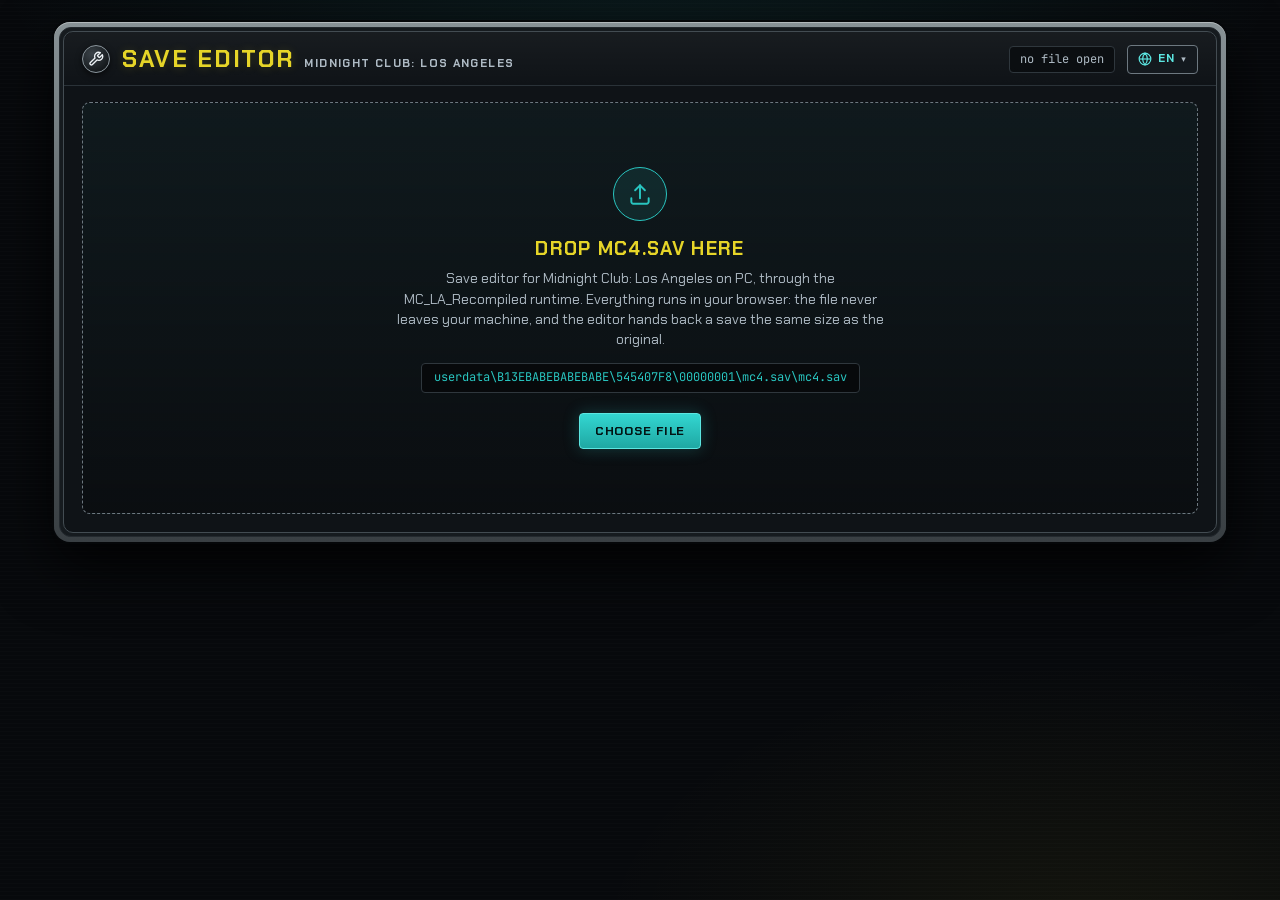
==== index.html @ a41f8d6a "feat: add the wangan favicon" ====
<!doctype html>
<html lang="pt-BR">
<head>
<meta charset="utf-8">
<meta name="viewport" content="width=device-width, initial-scale=1">
<title>MCLA Save Editor - edit mc4.sav from Midnight Club: Los Angeles</title>
<meta name="description" content="Browser-based save editor for Midnight Club: Los Angeles on PC (MC_LA_Recompiled). Edit money, reputation and the garage in mc4.sav. Nothing is uploaded.">
<link rel="canonical" href="https://onlyzennnn.github.io/mcla-save-editor/">
<link rel="icon" href="favicon.svg" type="image/svg+xml">
<link rel="apple-touch-icon" href="favicon.svg">
<meta property="og:type" content="website">
<meta property="og:url" content="https://onlyzennnn.github.io/mcla-save-editor/">
<meta property="og:site_name" content="MCLA Save Editor">
<meta property="og:title" content="MCLA Save Editor - edit mc4.sav from Midnight Club: Los Angeles">
<meta property="og:description" content="Edit money, reputation and the garage in mc4.sav. Runs in your browser, nothing is uploaded. The save format is documented too.">
<meta property="og:image" content="https://onlyzennnn.github.io/mcla-save-editor/og.png">
<meta property="og:image:width" content="1200">
<meta property="og:image:height" content="630">
<meta property="og:image:alt" content="The editor with a save open, showing money, reputation, career progression and the garage slots.">
<meta name="twitter:card" content="summary_large_image">
<link rel="preconnect" href="https://fonts.googleapis.com">
<link rel="preconnect" href="https://fonts.gstatic.com" crossorigin>
<link rel="stylesheet" href="https://fonts.googleapis.com/css2?family=Chakra+Petch:wght@500;600;700&family=JetBrains+Mono:wght@400;600;700&display=swap">
<link rel="stylesheet" href="src/styles.css">
</head>
<body>
<div class="stage">
  <div class="mcla-frame">
    <div class="mcla-groove">
      <div class="mcla-window">

        <div class="masthead">
          <div class="badge-disc" aria-hidden="true">
            <svg width="16" height="16" viewBox="0 0 24 24" fill="none" stroke="currentColor" stroke-width="2" stroke-linecap="round" stroke-linejoin="round">
              <path d="M14.7 6.3a1 1 0 0 0 0 1.4l1.6 1.6a1 1 0 0 0 1.4 0l3.77-3.77a6 6 0 0 1-7.94 7.94l-6.91 6.91a2.12 2.12 0 0 1-3-3l6.91-6.91a6 6 0 0 1 7.94-7.94l-3.76 3.76z"/>
            </svg>
          </div>
          <div class="title-block">
            <h1 data-i18n="app">Editor de Save</h1>
            <span class="game-sub">MIDNIGHT CLUB: LOS ANGELES</span>
          </div>
          <div class="filetag" id="filetag" data-i18n="noFile">nenhum arquivo aberto</div>

          <div class="lang-menu" id="langMenu">
            <button class="btn lang-trigger" id="langBtn" type="button" aria-haspopup="listbox" aria-expanded="false" aria-label="Language">
              <svg width="14" height="14" viewBox="0 0 24 24" fill="none" stroke="currentColor" stroke-width="2" aria-hidden="true"><circle cx="12" cy="12" r="10"/><path d="M2 12h20"/><path d="M12 2a15.3 15.3 0 0 1 4 10 15.3 15.3 0 0 1-4 10 15.3 15.3 0 0 1-4-10 15.3 15.3 0 0 1 4-10z"/></svg>
              <span id="langCode">PT</span>
              <span class="lang-caret" aria-hidden="true">&#9662;</span>
            </button>
            <div class="lang-dropdown" id="langList" role="listbox" hidden>
              <button class="lang-opt" type="button" role="option" data-set-lang="pt">
                <span class="code">PT</span><span>Portugu&ecirc;s</span><span class="check">&lt;</span>
              </button>
              <button class="lang-opt" type="button" role="option" data-set-lang="en">
                <span class="code">EN</span><span>English</span><span class="check">&lt;</span>
              </button>
              <button class="lang-opt" type="button" role="option" data-set-lang="ru">
                <span class="code">RU</span><span>&#1056;&#1091;&#1089;&#1089;&#1082;&#1080;&#1081;</span><span class="check">&lt;</span>
              </button>
            </div>
          </div>
        </div>

        <div class="tabs-wrap" id="tabsWrap" hidden>
          <nav class="nav-tabs" id="navTabs" aria-label="Editor sections">
            <button class="tab-btn active" type="button" data-tab="garage">
              <span class="chev">&gt;</span><span data-i18n="tabGarage">Garagem &amp; Carteira</span>
            </button>
            <button class="tab-btn" type="button" data-tab="career">
              <span class="chev">&gt;</span><span data-i18n="tabCareer">Carreira &amp; Stats</span>
            </button>
            <button class="tab-btn" type="button" data-tab="sections">
              <span class="chev">&gt;</span><span data-i18n="tabSections">Se&ccedil;&otilde;es Hex</span>
            </button>
            <span class="tab-hint" data-i18n="tabKeys">Q / E</span>
          </nav>
          <div class="mcla-track" id="mclaTrack" aria-hidden="true">
            <div class="mcla-thumb" id="sliderThumb"></div>
          </div>
        </div>

        <div class="notice" id="err" hidden></div>
        <div class="notice" id="gap" hidden></div>

        <div class="window-body">
          <section id="empty">
            <div class="dropzone" id="drop">
              <div class="drop-icon" aria-hidden="true">
                <svg width="26" height="26" viewBox="0 0 24 24" fill="none" stroke="currentColor" stroke-width="1.8" stroke-linecap="round" stroke-linejoin="round">
                  <path d="M12 16V4"/><path d="m7.5 8.5 4.5-4.5 4.5 4.5"/><path d="M4 16v3.2A1.8 1.8 0 0 0 5.8 21h12.4a1.8 1.8 0 0 0 1.8-1.8V16"/>
                </svg>
              </div>
              <h2 data-i18n="dropTitle">Arraste o mc4.sav aqui</h2>
              <p data-i18n="dropBody">Editor de save do Midnight Club: Los Angeles no PC, pelo runtime MC_LA_Recompiled. Tudo acontece no seu navegador: o arquivo nao sai da sua maquina, e o editor devolve um save do mesmo tamanho do original.</p>
              <span class="path">userdata\B13EBABEBABEBABE\545407F8\00000001\mc4.sav\mc4.sav</span>
              <div style="margin-top:20px">
                <button class="btn primary" id="pick" type="button" data-i18n="pick">Escolher arquivo</button>
              </div>
              <input type="file" id="file" hidden>
            </div>
          </section>

          <section id="editor" hidden>
            <div class="grid reveal" id="mainGrid">

              <div class="col-stack" id="leftCol">
                <!-- Garage & Wallet left column -->
                <div class="panel" data-group="garage">
                  <header>
                    <svg class="hdr-icon" width="14" height="14" viewBox="0 0 24 24" fill="none" stroke="currentColor" stroke-width="2" aria-hidden="true"><circle cx="12" cy="12" r="9"/><path d="M14.5 9.5a2.5 2.5 0 0 0-5 0c0 2.5 5 2 5 4.5a2.5 2.5 0 0 1-5 0"/><path d="M12 6v12"/></svg>
                    <span data-i18n="wallet">Carteira</span>
                  </header>
                  <div class="body">
                    <div class="field">
                      <div class="field-top">
                        <label for="money" data-i18n="money">Dinheiro</label>
                        <span class="at">Career+0x2D9</span>
                      </div>
                      <input type="text" inputmode="numeric" id="money" class="wallet-in" autocomplete="off">
                      <div class="preset-row">
                        <button class="chip" type="button" data-add-money="100000">+$100K</button>
                        <button class="chip" type="button" data-add-money="1000000">+$1M</button>
                        <button class="chip" type="button" data-set-money="2000000000">MAX ($2B)</button>
                      </div>
                    </div>
                    <div class="field">
                      <div class="field-top">
                        <label for="rep" data-i18n="rep">Reputacao</label>
                        <span class="at">Career+0x2E1</span>
                      </div>
                      <input type="text" inputmode="numeric" id="rep" class="wallet-in" autocomplete="off">
                      <div class="rank-bar" id="repBar" aria-hidden="true"></div>
                      <div class="preset-row">
                        <button class="chip" type="button" data-add-rep="5000">+5K REP</button>
                        <button class="chip" type="button" data-add-rep="25000">+25K REP</button>
                        <button class="chip" type="button" data-set-rep="100000">100K</button>
                      </div>
                    </div>
                  </div>
                </div>

                <!-- Career & Stats left column -->
                <div class="panel" data-group="career">
                  <header>
                    <svg class="hdr-icon" width="14" height="14" viewBox="0 0 24 24" fill="none" stroke="currentColor" stroke-width="2" aria-hidden="true"><path d="M4 15s1-1 4-1 5 2 8 2 4-1 4-1V3s-1 1-4 1-5-2-8-2-4 1-4 1z"/><line x1="4" y1="22" x2="4" y2="15"/></svg>
                    <span data-i18n="progression">Progressao</span>
                    <span class="count" id="progCount"></span>
                  </header>
                  <div class="body">
                    <div class="prog" id="prog"></div>
                    <div class="bulk">
                      <button class="btn" id="progAll" type="button" data-i18n="markAll">Marcar todas</button>
                      <button class="btn" id="progNone" type="button" data-i18n="clearAll">Limpar todas</button>
                    </div>
                  </div>
                </div>

                <div class="panel" data-group="career">
                  <header>
                    <svg class="hdr-icon" width="14" height="14" viewBox="0 0 24 24" fill="none" stroke="currentColor" stroke-width="2" aria-hidden="true"><circle cx="12" cy="13" r="8"/><path d="M12 9v4l2 2"/><path d="M5 3 2 6"/><path d="m22 6-3-3"/></svg>
                    <span data-i18n="timeTrial">Time Trial</span>
                  </header>
                  <div class="body">
                    <div class="field">
                      <div class="field-top">
                        <label for="ttEvent" data-i18n="ttEvent">Evento</label>
                      </div>
                      <select id="ttEvent"></select>
                    </div>
                    <div class="field">
                      <div class="field-top">
                        <label for="ttTarget" data-i18n="ttTarget">Tempo alvo</label>
                        <span class="at" id="ttAt">Career+0x727D</span>
                      </div>
                      <input type="text" inputmode="decimal" id="ttTarget" placeholder="02:08.54">
                    </div>
                  </div>
                </div>

                <!-- Hex Sections panel -->
                <div class="panel" data-group="sections">
                  <header>
                    <svg class="hdr-icon" width="14" height="14" viewBox="0 0 24 24" fill="none" stroke="currentColor" stroke-width="2" aria-hidden="true"><rect x="3" y="3" width="18" height="18" rx="2"/><path d="M3 9h18"/><path d="M9 21V9"/></svg>
                    <span data-i18n="sections">Secoes</span>
                    <span class="count" id="secCount"></span>
                  </header>
                  <div class="body sections-body">
                    <table class="sections">
                      <thead>
                        <tr>
                          <th data-i18n="thName">Nome</th>
                          <th data-i18n="thStart">Inicio</th>
                          <th>Bytes</th>
                        </tr>
                      </thead>
                      <tbody id="secBody"></tbody>
                    </table>

                    <div class="coverage" id="coverage">
                      <div class="cov-top">
                        <span class="cov-pct" id="covPct">0%</span>
                        <span class="cov-label" data-i18n="covTitle">cobertura do save</span>
                      </div>
                      <div class="cov-bar" aria-hidden="true">
                        <div class="cov-pot" id="covPot"></div>
                        <div class="cov-fill" id="covFill"></div>
                      </div>
                      <div class="cov-legend">
                        <span class="cov-key"><i class="cov-dot cov-dot-act"></i><span data-i18n="covAct">procurado</span></span>
                        <span class="cov-key"><i class="cov-dot cov-dot-pot"></i><span data-i18n="covPot">potencial</span></span>
                      </div>
                      <div class="cov-rows">
                        <div class="cov-row"><span data-i18n="covKnown">campos conhecidos</span><b id="covKnown">0 B</b></div>
                        <div class="cov-row"><span data-i18n="covContainer">estrutura (cabecalho + secoes)</span><b id="covContainer">0 B</b></div>
                        <div class="cov-row"><span data-i18n="covUnknown">desconhecido</span><b id="covUnknown">0 B</b></div>
                        <div class="cov-row"><span data-i18n="covFields">offsets documentados</span><b id="covFields">0</b></div>
                        <div class="cov-row cov-sub"><span data-i18n="covSlots">slots de carro</span><b id="covSlots">0</b></div>
                        <div class="cov-row cov-sub"><span data-i18n="covStats">tabela de estatisticas</span><b id="covStats">0 B</b></div>
                        <div class="cov-row cov-sub"><span data-i18n="covProg">blocos de progressao</span><b id="covProg">0</b></div>
                        <div class="cov-row cov-sub"><span data-i18n="covUnnamed">linhas sem nome</span><b id="covUnnamed">0</b></div>
                      </div>
                      <p class="cov-note" data-i18n="covNote">Contado byte a byte: cada offset da lista vale o seu tamanho.</p>
                    </div>
                  </div>
                </div>
              </div>

              <div class="col-stack" id="rightCol">
                <!-- Garage & Wallet right column -->
                <div class="panel" data-group="garage">
                  <header>
                    <svg class="hdr-icon" width="14" height="14" viewBox="0 0 24 24" fill="none" stroke="currentColor" stroke-width="2" aria-hidden="true"><path d="M19 17h2c.6 0 1-.4 1-1v-3c0-.9-.7-1.7-1.5-1.9C18.7 10.6 16 10 16 10s-1.3-1.4-2.2-2.3c-.5-.4-1.1-.7-1.8-.7H5c-.6 0-1.1.4-1.4.9l-1.4 2.9A3.7 3.7 0 0 0 2 12v4c0 .6.4 1 1 1h2"/><circle cx="7" cy="17" r="2"/><path d="M9 17h6"/><circle cx="17" cy="17" r="2"/></svg>
                    <span data-i18n="garage">Garagem</span>
                    <span class="count" id="garCount" style="margin-left:4px"></span>
                    <div class="garage-tools">
                      <div class="filter-pills" role="group" aria-label="Filter garage slots">
                        <button class="pill-btn active" type="button" data-gar-filter="all" data-i18n="filterAll">Todos</button>
                        <button class="pill-btn" type="button" data-gar-filter="filled" data-i18n="filterOwned">Ocupados</button>
                      </div>
                      <button class="btn mini" id="maxAll" type="button" data-i18n="maxAll">Tunar todos</button>
                    </div>
                  </header>
                  <div class="slots" id="slots"></div>
                </div>

                <!-- Career & Stats right column: Statistics then Career below it -->
                <div class="panel" data-group="career">
                  <header>
                    <svg class="hdr-icon" width="14" height="14" viewBox="0 0 24 24" fill="none" stroke="currentColor" stroke-width="2" aria-hidden="true"><path d="M3 3v18h18"/><path d="m19 9-5 5-4-4-3 3"/></svg>
                    <span data-i18n="stGame">Estatisticas do jogo</span>
                    <span class="count" id="statCount"></span>
                  </header>
                  <div class="body">
                    <input class="filter" type="text" id="statFilter" data-i18n-ph="statFilter" placeholder="filtrar por codigo, ex: gWIN">
                    <div class="statlist" id="stats"></div>
                  </div>
                </div>

                <div class="panel" data-group="career">
                  <header>
                    <svg class="hdr-icon" width="14" height="14" viewBox="0 0 24 24" fill="none" stroke="currentColor" stroke-width="2" aria-hidden="true"><path d="M5 17h14"/><path d="M6 17V9l2-4h8l2 4v8"/><circle cx="8" cy="17" r="1.5"/><circle cx="16" cy="17" r="1.5"/></svg>
                    <span data-i18n="stVehicle">Estatisticas dos carros</span>
                    <span class="count" id="vehCount"></span>
                  </header>
                  <div class="body">
                    <input class="filter" type="text" id="vehFilter" data-i18n-ph="vehFilter" placeholder="filtrar por carro">
                    <div class="statlist" id="vehstats"></div>
                  </div>
                </div>

                <div class="panel" data-group="career">
                  <header>
                    <svg class="hdr-icon" width="14" height="14" viewBox="0 0 24 24" fill="none" stroke="currentColor" stroke-width="2" aria-hidden="true"><path d="M4 20V10"/><path d="M10 20V4"/><path d="M16 20v-7"/><path d="M22 20H2"/></svg>
                    <span data-i18n="stRace">Estatisticas das corridas</span>
                    <span class="count" id="raceCount"></span>
                  </header>
                  <div class="body">
                    <input class="filter" type="text" id="raceFilter" data-i18n-ph="raceFilter" placeholder="filtrar por corrida">
                    <div class="statlist" id="racestats"></div>
                  </div>
                </div>

                <div class="panel" data-group="career">
                  <header>
                    <svg class="hdr-icon" width="14" height="14" viewBox="0 0 24 24" fill="none" stroke="currentColor" stroke-width="2" aria-hidden="true"><path d="M12 2 15 9l7 1-5 5 1 7-6-3-6 3 1-7-5-5 7-1z"/></svg>
                    <span data-i18n="stCollect">Colecionaveis</span>
                    <span class="count" id="colCount"></span>
                  </header>
                  <div class="body">
                    <div class="statlist" id="collect"></div>
                    <div class="bulk">
                      <button class="btn" id="colAll" type="button" data-i18n="markAll">Marcar todas</button>
                      <button class="btn" id="colNone" type="button" data-i18n="clearAll">Limpar todas</button>
                    </div>
                  </div>
                </div>



                <div class="panel" data-group="career">
                  <header>
                    <svg class="hdr-icon" width="14" height="14" viewBox="0 0 24 24" fill="none" stroke="currentColor" stroke-width="2" aria-hidden="true"><path d="M6 9H4.5a2.5 2.5 0 0 1 0-5H6"/><path d="M18 9h1.5a2.5 2.5 0 0 0 0-5H18"/><path d="M4 22h16"/><path d="M10 14.66V17c0 .55-.47.98-.97 1.21C7.85 18.75 7 20.24 7 22"/><path d="M14 14.66V17c0 .55-.47.98-.97 1.21C16.15 18.75 17 20.24 17 22"/><path d="M18 2H6v7a6 6 0 0 0 12 0V2Z"/></svg>
                    <span data-i18n="career">Career</span>
                    <span class="count" id="careerCount"></span>
                  </header>
                  <div class="body">
                    <input class="filter" type="text" id="careerFilter" data-i18n-ph="careerFilter" placeholder="filtrar registros de carreira">
                    <div class="statlist" id="career"></div>
                  </div>
                </div>
              </div>

            </div>
          </section>
        </div>

        <footer class="actionbar" id="actionbar" hidden>
          <div class="readout">
            <span class="cyan-val"><span data-i18n="roCars">CARROS</span><b id="roCars">0</b></span>
            <span><span data-i18n="roMoney">DINHEIRO</span><b id="roMoney">$0</b></span>
            <span class="cyan-val"><span data-i18n="roRep">REP</span><b id="roRep">0</b></span>
          </div>
          <span class="status" id="status"></span>
          <div class="bar-actions">
            <button class="btn" id="reopen" type="button" data-i18n="openOther">Outro arquivo</button>
            <button class="btn primary" id="save" type="button" data-i18n="download">Baixar mc4.sav</button>
          </div>
        </footer>

      </div>
    </div>
  </div>
</div>

<!-- Performance Shop Modal -->
<div class="shop-backdrop" id="shopModal" hidden role="dialog" aria-modal="true" aria-labelledby="shopTitle">
  <div class="shop-dialog" id="shopDialog" tabindex="-1">
    <div class="mcla-frame">
      <div class="mcla-groove">
        <div class="mcla-window">
          <div class="masthead">
            <div class="badge-disc" aria-hidden="true">
              <svg width="16" height="16" viewBox="0 0 24 24" fill="none" stroke="currentColor" stroke-width="2" stroke-linecap="round" stroke-linejoin="round">
                <path d="M14.7 6.3a1 1 0 0 0 0 1.4l1.6 1.6a1 1 0 0 0 1.4 0l3.77-3.77a6 6 0 0 1-7.94 7.94l-6.91 6.91a2.12 2.12 0 0 1-3-3l6.91-6.91a6 6 0 0 1 7.94-7.94l-3.76 3.76z"/>
              </svg>
            </div>
            <div class="title-block">
              <h1 id="shopTitle">PERFORMANCE SHOP</h1>
              <span class="game-sub" id="shopVehicleSub">VEHICLE</span>
            </div>
            <div class="shop-header-meta">
              <span class="shop-pill" id="shopSlotBadge">SLOT 00</span>
              <span class="shop-pill" id="shopTypeBadge">CAR</span>
              <span class="shop-pill cyan" id="shopPctBadge">0%</span>
            </div>
          </div>

          <div class="shop-body">
            <!-- Left Telemetry Column -->
            <div class="shop-telemetry">
              <div class="class-strip" id="shopClassStrip">
                <div class="class-item" data-cls="0">
                  <span class="class-label">D-CLASS</span>
                  <span class="class-bar"></span>
                </div>
                <div class="class-item" data-cls="1">
                  <span class="class-label">C-CLASS</span>
                  <span class="class-bar"></span>
                </div>
                <div class="class-item" data-cls="2">
                  <span class="class-label">B-CLASS</span>
                  <span class="class-bar"></span>
                </div>
                <div class="class-item" data-cls="3">
                  <span class="class-label">A-CLASS</span>
                  <span class="class-bar"></span>
                </div>
              </div>

              <div class="xray-box">
                <div id="shopSchematic" style="width:100%;height:100%;display:grid;place-items:center;"></div>
              </div>

              <div class="dyno-box">
                <div class="dyno-legend">
                  <span><i class="dyno-swatch" style="background:#ff5454"></i>TORQUE</span>
                  <span><i class="dyno-swatch" style="background:#38bdf8"></i>HORSEPOWER</span>
                </div>
                <svg class="dyno-svg" id="shopDynoSvg" viewBox="0 0 260 70" preserveAspectRatio="none" aria-hidden="true">
                  <g stroke="rgba(255,255,255,0.07)" stroke-width="1">
                    <line x1="0" y1="17.5" x2="260" y2="17.5"/>
                    <line x1="0" y1="35" x2="260" y2="35"/>
                    <line x1="0" y1="52.5" x2="260" y2="52.5"/>
                    <line x1="52" y1="0" x2="52" y2="70"/>
                    <line x1="104" y1="0" x2="104" y2="70"/>
                    <line x1="156" y1="0" x2="156" y2="70"/>
                    <line x1="208" y1="0" x2="208" y2="70"/>
                  </g>
                  <path id="dynoTorquePath" fill="none" stroke="#ff5454" stroke-width="2" stroke-linecap="round"/>
                  <path id="dynoHpPath" fill="none" stroke="#38bdf8" stroke-width="2" stroke-linecap="round"/>
                </svg>
              </div>

              <div class="perf-bars">
                <div class="perf-stat">
                  <div class="perf-stat-head">
                    <span>ACCELERATION</span>
                  </div>
                  <div class="perf-meter">
                    <div class="perf-max" id="statAccelMax" style="width:68%"></div>
                    <div class="perf-tuned" id="statAccelTuned" style="width:32%"></div>
                    <div class="perf-stock" id="statAccelStock" style="width:32%"></div>
                  </div>
                </div>
                <div class="perf-stat">
                  <div class="perf-stat-head">
                    <span>SPEED</span>
                  </div>
                  <div class="perf-meter">
                    <div class="perf-max" id="statSpeedMax" style="width:74%"></div>
                    <div class="perf-tuned" id="statSpeedTuned" style="width:36%"></div>
                    <div class="perf-stock" id="statSpeedStock" style="width:36%"></div>
                  </div>
                </div>
                <div class="perf-stat">
                  <div class="perf-stat-head">
                    <span>HANDLING</span>
                  </div>
                  <div class="perf-meter">
                    <div class="perf-max" id="statHandMax" style="width:64%"></div>
                    <div class="perf-tuned" id="statHandTuned" style="width:30%"></div>
                    <div class="perf-stock" id="statHandStock" style="width:30%"></div>
                  </div>
                </div>
              </div>
            </div>

            <!-- Right Upgrade Categories Column -->
            <div class="shop-upgrades">
              <div class="shop-list" id="shopList" role="listbox" aria-label="Performance categories"></div>
              <div class="shop-summary">
                <div class="shop-total-row">
                  <div class="shop-total-val">
                    <span data-i18n="shopTuneTotal">TUNE</span>:<b id="shopSummaryPct">0%</b>
                  </div>
                  <div class="shop-quick-btns">
                    <button class="btn mini" id="shopStockBtn" type="button" data-i18n="shopStockAll">Stock all</button>
                    <button class="btn mini" id="shopAutoBtn" type="button" data-i18n="shopAutoUpgrade">Auto upgrade</button>
                  </div>
                </div>
                <div class="shop-legend">
                  <span class="legend-item"><span class="legend-box owned"></span><span data-i18n="shopLegOwned">Upgraded</span></span>
                  <span class="legend-item">
                    <span class="legend-box installed">
                      <svg width="9" height="9" viewBox="0 0 12 12" fill="none" stroke="#031515" stroke-width="2.4"><path d="M2 2l8 8M10 2L2 10"/></svg>
                    </span>
                    <span data-i18n="shopLegInstalled">Installed</span>
                  </span>
                  <span class="legend-item"><span class="legend-box"></span><span data-i18n="shopLegAvail">Available</span></span>
                </div>
              </div>
            </div>
          </div>

          <div class="shop-footer">
            <div class="shop-keyhints">
              <span><kbd class="keycap">&uarr;&darr;</kbd><span data-i18n="shopHintCat">Category</span></span>
              <span><kbd class="keycap">&larr;&rarr;</kbd><span data-i18n="shopHintLvl">Level</span></span>
              <span><kbd class="keycap">ESC</kbd><span data-i18n="shopCancel">Cancel</span></span>
              <span><kbd class="keycap">ENTER</kbd><span data-i18n="shopAccept">Accept</span></span>
            </div>
            <div class="bar-actions">
              <button class="btn" id="shopCancelBtn" type="button" data-i18n="shopCancel">Cancel</button>
              <button class="btn primary" id="shopAcceptBtn" type="button" data-i18n="shopAccept">Accept</button>
            </div>
          </div>
        </div>
      </div>
    </div>
  </div>
</div>

  <script src="src/preface.js"></script>
  <script src="src/i18n.js"></script>
  <script src="src/data.js"></script>
  <script src="src/core.js"></script>
  <script src="src/garage.js"></script>
  <script src="src/ui.js"></script>
  <script src="src/load.js"></script>
  <script src="src/render.js"></script>
  <script src="src/shop.js"></script>
  <script src="src/xray.js"></script>
  <script src="src/perf.js"></script>
  <script src="src/shopui.js"></script>
  <script src="src/state.js"></script>
  <script src="src/progression.js"></script>
  <script src="src/stats.js"></script>
  <script src="src/career.js"></script>
  <script src="src/actions.js"></script>
  <script src="src/nav.js"></script>
</body>
</html>
---- src/styles.css ----
/* Midnight Club: Los Angeles HUD aesthetic
   - Beveled metallic outer window frame with recessed inner groove
   - Translucent dark slate interior with subtle horizontal row rules
   - Yellow (#e6d528) headers, prices and wallet readouts
   - Cyan (#29c5c0) active row gradients, left triangle cursors and progress bars */
:root {
  --void:          #07090c;
  --bezel-hi:      #889296;
  --bezel-mid:     #5d6569;
  --bezel-lo:      #393f43;
  --groove:        #161b1f;
  --window-bg:     rgba(15, 19, 23, 0.96);
  --panel:         rgba(20, 25, 30, 0.90);
  --panel-deep:    rgba(10, 13, 16, 0.94);
  --row-line:      rgba(255, 255, 255, 0.065);
  --edge:          #2f373d;
  --edge-bright:   #6d7880;
  --ink:           #edf2f6;
  --ink-dim:       #aebac4;
  --ink-faint:     #7d8b96;
  --cyan:          #29c5c0;
  --cyan-bright:   #5ce6e1;
  --cyan-deep:     #0d3b3a;
  --sea-green:     #1e7874;
  --yellow:        #e6d528;
  --alert:         #ff5c54;
  --ok:            #57d972;

  --display: "Chakra Petch", "Segoe UI Semibold", system-ui, sans-serif;
  --data: "JetBrains Mono", ui-monospace, "Cascadia Mono", Consolas, monospace;

  --out: cubic-bezier(0.22, 1, 0.36, 1);
  color-scheme: dark;
}

* { box-sizing: border-box; }
[hidden] { display: none !important; }

html, body { min-height: 100%; }

body {
  margin: 0;
  background:
    radial-gradient(1100px 640px at 50% -10%, rgba(41, 197, 192, 0.10) 0%, transparent 60%),
    radial-gradient(900px 520px at 85% 105%, rgba(230, 213, 40, 0.06) 0%, transparent 55%),
    repeating-linear-gradient(
      0deg,
      rgba(255, 255, 255, 0.012) 0px,
      rgba(255, 255, 255, 0.012) 1px,
      transparent 1px,
      transparent 4px
    ),
    var(--void);
  color: var(--ink);
  font-family: var(--display);
  font-size: 15px;
  line-height: 1.45;
  -webkit-font-smoothing: antialiased;
}

::selection { background: var(--cyan); color: #041212; }
::-webkit-scrollbar { width: 9px; height: 9px; }
::-webkit-scrollbar-track { background: #0a0d10; }
::-webkit-scrollbar-thumb { background: #343d44; border: 2px solid #0a0d10; border-radius: 99px; }
::-webkit-scrollbar-thumb:hover { background: var(--cyan); }
* { scrollbar-color: #343d44 #0a0d10; scrollbar-width: thin; }

:focus-visible {
  outline: 2px solid var(--cyan);
  outline-offset: 2px;
}

input, select, button { font: inherit; color: inherit; }
input { caret-color: var(--cyan); }

/* ---------- Centered MCLA HUD Window ---------- */

.stage {
  max-width: 1200px;
  margin: 0 auto;
  padding-inline: max(14px, env(safe-area-inset-left, 0px)) max(14px, env(safe-area-inset-right, 0px));
  padding-block: 22px 40px;
}

.mcla-frame {
  border-radius: 16px;
  padding: 5px;
  background: linear-gradient(180deg, var(--bezel-hi) 0%, var(--bezel-mid) 45%, var(--bezel-lo) 100%);
  box-shadow:
    0 0 0 2px #050709,
    0 24px 60px rgba(0, 0, 0, 0.85),
    inset 0 1px 0 rgba(255, 255, 255, 0.35);
}

.mcla-groove {
  border-radius: 12px;
  padding: 3px;
  background: var(--groove);
  border: 1px solid #23292e;
}

.mcla-window {
  border-radius: 10px;
  border: 1px solid #434c52;
  background: var(--window-bg);
  display: flex;
  flex-direction: column;
}

/* ---------- Top Window Title Bar ---------- */

.masthead {
  display: flex;
  align-items: center;
  gap: 12px;
  padding: 13px 18px 11px;
  background: linear-gradient(180deg, rgba(255, 255, 255, 0.04) 0%, rgba(255, 255, 255, 0.0) 100%);
  border-bottom: 1px solid #2a3238;
  border-radius: 10px 10px 0 0;
}

.badge-disc {
  width: 28px;
  height: 28px;
  border-radius: 50%;
  background: radial-gradient(circle at 35% 30%, #3a4248, #14181b 75%);
  border: 1.5px solid #8a959c;
  display: grid;
  place-items: center;
  flex: none;
  color: #edf2f6;
  box-shadow: 0 2px 6px rgba(0, 0, 0, 0.6);
}

.title-block {
  display: flex;
  align-items: baseline;
  gap: 10px;
  flex-wrap: wrap;
  min-width: 0;
}

.masthead h1 {
  margin: 0;
  font-size: clamp(19px, 3vw, 24px);
  font-weight: 700;
  letter-spacing: 0.07em;
  text-transform: uppercase;
  color: var(--yellow);
  text-shadow: 0 1px 10px rgba(230, 213, 40, 0.18);
  line-height: 1.1;
}

.game-sub {
  font-size: 11.5px;
  font-weight: 700;
  letter-spacing: 0.12em;
  text-transform: uppercase;
  color: var(--ink-dim);
}

.filetag {
  margin-left: auto;
  font-family: var(--data);
  font-size: 12px;
  color: var(--ink-dim);
  background: rgba(8, 11, 14, 0.75);
  border: 1px solid var(--edge);
  border-radius: 4px;
  padding: 4px 10px;
  text-align: right;
  min-width: 0;
  overflow-wrap: anywhere;
}

/* ---------- Language Dropdown Menu ---------- */

.lang-menu {
  position: relative;
  flex: none;
}

.btn.lang-trigger {
  padding: 5px 10px;
  font-size: 11.5px;
  font-weight: 700;
  letter-spacing: 0.10em;
  background: #14191e;
  border-color: var(--edge-bright);
  color: var(--cyan-bright);
  gap: 6px;
}

.lang-caret {
  font-size: 9px;
  color: var(--ink-dim);
  transition: transform 140ms var(--out);
}
.btn.lang-trigger[aria-expanded="true"] .lang-caret {
  transform: rotate(180deg);
}

.lang-dropdown {
  position: absolute;
  top: calc(100% + 6px);
  right: 0;
  min-width: 168px;
  padding: 4px;
  border-radius: 6px;
  border: 1px solid var(--cyan);
  background: #0d1216;
  box-shadow: 0 14px 32px rgba(0, 0, 0, 0.85);
  z-index: 40;
  display: grid;
  gap: 2px;
}

.lang-opt {
  display: flex;
  align-items: center;
  gap: 8px;
  width: 100%;
  padding: 7px 10px;
  border: 0;
  border-radius: 4px;
  background: transparent;
  color: var(--ink-dim);
  font-size: 12.5px;
  font-weight: 600;
  text-align: left;
  cursor: pointer;
  transition: background 120ms var(--out), color 120ms var(--out);
}

.lang-opt:hover {
  background: rgba(41, 197, 192, 0.14);
  color: var(--ink);
}

.lang-opt.active {
  background: linear-gradient(90deg, rgba(41, 197, 192, 0.26) 0%, rgba(41, 197, 192, 0.08) 100%);
  color: var(--cyan-bright);
}

.lang-opt .code {
  font-family: var(--data);
  font-size: 11px;
  font-weight: 700;
  color: var(--yellow);
  width: 22px;
}

.lang-opt .check {
  margin-left: auto;
  font-family: var(--data);
  font-size: 11px;
  color: var(--cyan);
  opacity: 0;
}
.lang-opt.active .check { opacity: 1; }

@media (max-width: 680px) {
  .masthead { flex-wrap: wrap; row-gap: 8px; padding: 12px 14px 10px; }
  .filetag { order: 3; flex-basis: 100%; margin-left: 0; text-align: left; }
  .lang-menu { margin-left: auto; }
}

/* ---------- MCLA Screen Tabs & Active Indicator Track ---------- */

.tabs-wrap {
  padding: 12px 18px 0;
}

.nav-tabs {
  display: flex;
  align-items: center;
  gap: 8px;
  flex-wrap: wrap;
}

.tab-btn {
  position: relative;
  display: inline-flex;
  align-items: center;
  gap: 7px;
  padding: 7px 14px;
  border: 1px solid var(--edge);
  border-radius: 4px;
  background: rgba(11, 14, 18, 0.85);
  color: var(--ink-dim);
  font-size: 12px;
  font-weight: 700;
  letter-spacing: 0.09em;
  text-transform: uppercase;
  cursor: pointer;
  transition: background 140ms var(--out), color 140ms var(--out), border-color 140ms var(--out);
}

.tab-btn .chev {
  color: var(--cyan);
  font-family: var(--data);
  font-weight: 700;
  opacity: 0;
  transform: translateX(-3px);
  transition: opacity 140ms var(--out), transform 140ms var(--out);
}

.tab-btn:hover {
  border-color: var(--edge-bright);
  color: var(--ink);
}

.tab-btn.active {
  background: linear-gradient(90deg, rgba(41, 197, 192, 0.25) 0%, rgba(41, 197, 192, 0.08) 100%);
  border-color: var(--cyan);
  color: var(--cyan-bright);
}

.tab-btn.active .chev {
  opacity: 1;
  transform: translateX(0);
}

.tab-hint {
  margin-left: auto;
  font-family: var(--data);
  font-size: 11px;
  color: var(--ink-faint);
}

.mcla-track {
  position: relative;
  height: 3px;
  margin-top: 10px;
  background: #262d33;
  border-radius: 2px;
}

.mcla-thumb {
  position: absolute;
  top: -2px;
  left: 0;
  width: 140px;
  height: 7px;
  border-radius: 2px;
  background: var(--cyan);
  box-shadow: 0 0 10px rgba(41, 197, 192, 0.65);
  transition: left 240ms var(--out), width 240ms var(--out);
}

@media (max-width: 680px) {
  .tabs-wrap { padding: 10px 14px 0; }
  .tab-hint { display: none; }
}

/* ---------- Empty / Dropzone State ---------- */

.window-body {
  padding: 16px 18px 18px;
}

@media (max-width: 680px) {
  .window-body { padding: 14px; }
}

.dropzone {
  border: 1px dashed var(--edge-bright);
  border-radius: 8px;
  background:
    linear-gradient(180deg, rgba(41, 197, 192, 0.04) 0%, rgba(10, 13, 16, 0.85) 100%);
  padding: clamp(34px, 7vw, 64px) 24px;
  text-align: center;
  transition: border-color 180ms var(--out), background 180ms var(--out), box-shadow 180ms var(--out);
}
.dropzone.hot {
  border-color: var(--cyan);
  border-style: solid;
  background: linear-gradient(180deg, rgba(41, 197, 192, 0.14) 0%, rgba(13, 25, 28, 0.9) 100%);
  box-shadow: inset 0 0 32px rgba(41, 197, 192, 0.16);
}
.drop-icon {
  width: 54px;
  height: 54px;
  margin: 0 auto;
  border-radius: 50%;
  border: 1.5px solid var(--cyan);
  background: rgba(41, 197, 192, 0.1);
  display: grid;
  place-items: center;
  color: var(--cyan);
}
.dropzone h2 {
  margin: 14px 0 6px;
  font-size: 19px;
  font-weight: 700;
  letter-spacing: 0.07em;
  text-transform: uppercase;
  color: var(--yellow);
}
.dropzone p {
  margin: 0 auto;
  max-width: 56ch;
  color: var(--ink-dim);
  font-size: 14px;
}
.dropzone .path {
  display: inline-block;
  margin-top: 14px;
  padding: 5px 12px;
  border-radius: 4px;
  background: rgba(6, 8, 10, 0.85);
  border: 1px solid var(--edge);
  font-family: var(--data);
  font-size: 12px;
  color: var(--cyan);
  overflow-wrap: anywhere;
}

/* ---------- Buttons ---------- */

.btn {
  display: inline-flex;
  align-items: center;
  justify-content: center;
  gap: 8px;
  border: 1px solid var(--edge-bright);
  border-radius: 4px;
  background: linear-gradient(180deg, #232a31 0%, #151a1f 100%);
  color: var(--ink);
  padding: 8px 15px;
  font-size: 12.5px;
  font-weight: 700;
  letter-spacing: 0.07em;
  text-transform: uppercase;
  cursor: pointer;
  transition: transform 120ms var(--out), background 140ms var(--out), border-color 140ms var(--out), box-shadow 140ms var(--out);
}
.btn:active { transform: scale(0.97); }
.btn.primary {
  background: linear-gradient(180deg, #33d6d1 0%, #1fa8a3 100%);
  border-color: var(--cyan-bright);
  color: #031414;
  box-shadow: 0 0 16px rgba(41, 197, 192, 0.25);
}
.btn.primary:disabled {
  background: #1a2026;
  border-color: var(--edge);
  color: var(--ink-faint);
  box-shadow: none;
  cursor: not-allowed;
}
.btn:disabled { transform: none; }

@media (hover: hover) and (pointer: fine) {
  .btn:not(:disabled):hover {
    border-color: var(--cyan);
    background: linear-gradient(180deg, #2a343d 0%, #192026 100%);
  }
  .btn.primary:not(:disabled):hover {
    background: linear-gradient(180deg, #56eae5 0%, #29c5c0 100%);
    border-color: #9bf7f4;
  }
}

/* ---------- Sub-Panels (MCLA Shop Cards) ---------- */

.grid {
  display: grid;
  grid-template-columns: minmax(0, 340px) minmax(0, 1fr);
  gap: 16px;
  align-items: start;
}
.grid.single-col {
  grid-template-columns: minmax(0, 1fr);
}
@media (max-width: 920px) { .grid { grid-template-columns: minmax(0, 1fr); } }

.col-stack {
  display: grid;
  gap: 16px;
  min-width: 0;
}

.panel {
  border: 1px solid #384148;
  border-radius: 8px;
  background: var(--panel);
  min-width: 0;
  box-shadow: inset 0 1px 0 rgba(255, 255, 255, 0.04);
}
.panel.narrow-center {
  max-width: 680px;
}

/* ---------- Cobertura do save ---------- */

.sections-body {
  display: grid;
  grid-template-columns: minmax(0, 1fr) minmax(0, 300px);
  gap: 18px;
  align-items: start;
}
@media (max-width: 1080px) {
  .sections-body { grid-template-columns: minmax(0, 1fr); }
}

.coverage {
  border: 1px solid var(--edge);
  border-radius: 6px;
  background: #10151a;
  padding: 14px;
  display: grid;
  gap: 12px;
  min-width: 0;
}
.cov-top {
  display: flex;
  align-items: baseline;
  gap: 8px;
  flex-wrap: wrap;
}
.cov-pct {
  font-family: var(--display);
  font-size: 30px;
  font-weight: 700;
  line-height: 1;
  color: var(--yellow);
}
.cov-label {
  font-size: 10px;
  font-weight: 700;
  letter-spacing: 0.1em;
  text-transform: uppercase;
  color: var(--muted-foreground);
}
/* Same idea as the performance bars: a back layer shows the most possible
   (teal) and the one on top, lighter, what was already read (cyan). */
.cov-bar {
  position: relative;
  height: 15px;
  border: 1.5px solid #758088;
  border-radius: 1px;
  background: #090c0f;
  box-shadow: inset 0 1px 3px rgba(0, 0, 0, 0.7);
  overflow: hidden;
}
.cov-pot,
.cov-fill {
  position: absolute;
  top: 0;
  bottom: 0;
  left: 0;
  width: 0;
  transition: width 0.24s var(--out);
}
.cov-pot {
  z-index: 1;
  background: var(--sea-green);
}
.cov-fill {
  z-index: 2;
  background: var(--cyan-bright);
  box-shadow: 0 0 8px rgba(92, 230, 225, 0.45);
}
.cov-legend {
  display: flex;
  gap: 14px;
  flex-wrap: wrap;
  font-size: 10.5px;
  color: var(--muted-foreground);
}
.cov-key {
  display: inline-flex;
  align-items: center;
  gap: 6px;
}
.cov-dot {
  width: 9px;
  height: 9px;
  border-radius: 2px;
  flex: none;
}
.cov-dot-act { background: var(--cyan-bright); }
.cov-dot-pot { background: var(--sea-green); }
.cov-rows {
  display: grid;
  gap: 5px;
}
.cov-row {
  display: flex;
  justify-content: space-between;
  gap: 10px;
  font-size: 11.5px;
  color: var(--ink-dim);
}
.cov-row b {
  font-family: var(--data);
  font-weight: 600;
  color: var(--ink);
  white-space: nowrap;
}
.cov-row.cov-sub {
  padding-left: 10px;
  border-left: 2px solid var(--edge);
  color: var(--ink-faint);
}
.cov-row.cov-sub b { color: var(--ink-dim); }

.cov-note {
  margin: 0;
  font-size: 10.5px;
  line-height: 1.45;
  color: var(--ink-faint);
}
.panel > header {
  padding: 10px 14px;
  border-bottom: 1px solid #2e363c;
  background: linear-gradient(90deg, rgba(230, 213, 40, 0.08) 0%, rgba(255, 255, 255, 0.01) 65%);
  font-size: 13px;
  font-weight: 700;
  letter-spacing: 0.09em;
  text-transform: uppercase;
  color: var(--yellow);
  display: flex;
  align-items: center;
  gap: 8px;
  flex-wrap: wrap;
}
.panel > header .hdr-icon {
  color: var(--yellow);
  opacity: 0.9;
  flex: none;
}
.panel > header .count {
  margin-left: auto;
  font-family: var(--data);
  font-size: 11.5px;
  font-weight: 600;
  letter-spacing: 0.03em;
  color: var(--cyan);
}
.panel .body { padding: 14px; }

/* ---------- Collapsible panels (table screens) ---------- */

/* The animation is on height: the wrapper closes with max-height 0 and
   opens to a generous value. grid-template-rows does not work here because
   the content (statlist with overflow) has no reliable intrinsic height. */
.panel.collapsible > header {
  cursor: pointer;
  user-select: none;
  transition: background 140ms var(--out);
}
.panel.collapsible > header:hover {
  background: linear-gradient(90deg, rgba(230, 213, 40, 0.16) 0%, rgba(255, 255, 255, 0.02) 70%);
}
.panel.collapsible > header .chev {
  display: inline-block;
  color: var(--edge);
  font-size: 10px;
  line-height: 1;
  transition: transform 0.14s var(--out), color 0.14s var(--out);
}
.panel.collapsible.open > header .chev {
  transform: rotate(90deg);
  color: var(--yellow);
}

.body-wrap {
  max-height: 0;
  overflow: hidden;
  transition: max-height 0.24s var(--out);
}
.panel.collapsible.open > .body-wrap {
  max-height: 640px;
}

.is-hidden { display: none !important; }

/* ---------- Fields & Quick Presets ---------- */

.field { display: grid; gap: 6px; }
.field + .field { margin-top: 15px; }
.field-top {
  display: flex;
  align-items: baseline;
  justify-content: space-between;
  gap: 8px;
}
.field label {
  font-size: 12px;
  font-weight: 700;
  letter-spacing: 0.09em;
  text-transform: uppercase;
  color: var(--ink-dim);
}
.field .at {
  font-family: var(--data);
  font-size: 11px;
  color: var(--ink-faint);
  letter-spacing: 0;
  text-transform: none;
  font-weight: 400;
}

input[type="text"], input[type="number"], select {
  width: 100%;
  background: var(--panel-deep);
  border: 1px solid var(--edge);
  border-radius: 4px;
  padding: 8px 10px;
  font-family: var(--data);
  font-size: 13.5px;
  font-variant-numeric: tabular-nums;
  color: var(--ink);
  transition: border-color 140ms var(--out), box-shadow 140ms var(--out);
}
/* Wallet: same typography as the actionbar readout (display, upper case,
   tabular), with the value in yellow. The "$" prefix is part of the text. */
input[type="text"].wallet-in {
  font-family: var(--display);
  font-weight: 700;
  font-size: 13px;
  letter-spacing: 0.06em;
  font-variant-numeric: tabular-nums;
  text-transform: uppercase;
  color: var(--yellow);
}
input[type="text"].wallet-in::placeholder { color: var(--ink-dim); opacity: 0.5; }
input:hover, select:hover { border-color: var(--edge-bright); }
input:focus, select:focus {
  border-color: var(--cyan);
  box-shadow: 0 0 0 2px rgba(41, 197, 192, 0.16);
  outline: none;
}
input::placeholder { color: var(--ink-faint); }

#money {
  color: var(--yellow);
  font-weight: 700;
}
#rep {
  color: var(--cyan-bright);
  font-weight: 700;
}

.preset-row {
  display: grid;
  grid-template-columns: repeat(3, 1fr);
  gap: 6px;
}
.chip {
  padding: 4px 8px;
  border-radius: 3px;
  border: 1px solid var(--edge);
  background: #10151a;
  color: var(--ink-dim);
  font-family: var(--data);
  font-size: 11px;
  font-weight: 600;
  cursor: pointer;
  transition: border-color 120ms var(--out), color 120ms var(--out), background 120ms var(--out);
}
.chip:not(:disabled):hover {
  border-color: var(--cyan);
  color: var(--cyan-bright);
  background: rgba(41, 197, 192, 0.12);
}
.chip:disabled {
  opacity: 0.36;
  cursor: not-allowed;
}

/* Segmented MCLA Reputation Rank Bar */
.rank-bar {
  display: grid;
  grid-template-columns: repeat(10, 1fr);
  gap: 4px;
  margin-top: 2px;
}
.rank-seg {
  height: 6px;
  border-radius: 1px;
  background: #1e252b;
  border: 1px solid #2d363e;
  transition: background 180ms var(--out), border-color 180ms var(--out), box-shadow 180ms var(--out);
}
.rank-seg.on {
  background: var(--cyan);
  border-color: var(--cyan-bright);
  box-shadow: 0 0 6px rgba(41, 197, 192, 0.45);
}

/* ---------- Sections Map Table ---------- */

.sections {
  width: 100%;
  border-collapse: collapse;
  font-family: var(--data);
  font-size: 12.5px;
}
.sections th {
  font-family: var(--display);
  font-size: 11.5px;
  letter-spacing: 0.09em;
  text-transform: uppercase;
  color: var(--yellow);
  font-weight: 700;
  padding: 0 10px 8px;
  border-bottom: 1px solid var(--edge);
}
.sections th:first-child,
.sections td:first-child {
  text-align: left;
  padding-left: 4px;
}
.sections th:nth-child(2),
.sections td:nth-child(2),
.sections th:nth-child(3),
.sections td:nth-child(3) {
  text-align: right;
  font-variant-numeric: tabular-nums;
}
.sections th:last-child,
.sections td:last-child {
  padding-right: 4px;
}
.sections td {
  padding: 7px 10px;
  color: var(--ink-dim);
  border-bottom: 1px solid var(--row-line);
}
.sections tbody tr:hover {
  background: linear-gradient(90deg, rgba(41, 197, 192, 0.16) 0%, transparent 80%);
}

/* Clickable section row: the arrow turns and the row lights up. */
.sec-row {
  cursor: pointer;
}
.sec-row .chev {
  display: inline-block;
  margin-left: 6px;
  color: var(--edge);
  transition: transform 0.12s ease;
  font-size: 10px;
}
.sec-row.open .chev {
  transform: rotate(90deg);
  color: var(--yellow);
}
.sec-row.open td {
  color: var(--ink);
}

/* Detail: the section's known offsets table. */
.sec-detail td {
  padding: 0 0 8px;
  border-bottom: 1px solid var(--row-line);
}
.offsets {
  width: 100%;
  border-collapse: collapse;
  font-family: var(--data);
  font-size: 11.5px;
}
.offsets td {
  padding: 4px 6px;
  border-bottom: 1px dotted var(--row-line);
  color: var(--ink-dim);
}
.offsets td:first-child,
.offsets td:nth-child(2) {
  text-align: right;
  font-variant-numeric: tabular-nums;
  color: var(--cyan);
  white-space: nowrap;
}
.offsets td:last-child {
  padding-right: 4px;
}
.offsets tr:last-child td {
  border-bottom: 0;
}
.sections tr:last-child td { border-bottom: 0; }
.sections tr td:first-child {
  color: var(--cyan);
  font-weight: 700;
}

/* ---------- Garage Slots ---------- */

.garage-tools {
  display: flex;
  align-items: center;
  gap: 8px;
  margin-left: auto;
  flex-wrap: wrap;
}

.filter-pills {
  display: inline-flex;
  border: 1px solid var(--edge);
  border-radius: 4px;
  overflow: hidden;
  background: #0c1014;
}
.pill-btn {
  padding: 4px 9px;
  border: 0;
  background: transparent;
  color: var(--ink-dim);
  font-size: 11px;
  font-weight: 700;
  letter-spacing: 0.07em;
  text-transform: uppercase;
  cursor: pointer;
}
.pill-btn.active {
  background: var(--cyan-deep);
  color: var(--cyan-bright);
}

.slots {
  display: flex;
  flex-direction: column;
  max-height: 580px;
  overflow-y: auto;
}

.slot {
  display: grid;
  grid-template-columns: 14px 26px minmax(0, 1.4fr) minmax(0, 0.85fr) 86px 56px 24px;
  align-items: center;
  gap: 8px;
  padding: 7px 12px 7px 8px;
  border-bottom: 1px solid var(--row-line);
  position: relative;
  transition: background 130ms var(--out);
}
.slot:last-child { border-bottom: 0; }

.slot:hover,
.slot:focus-within {
  background: linear-gradient(90deg, rgba(41, 197, 192, 0.22) 0%, rgba(41, 197, 192, 0.05) 60%, transparent 100%);
}

.slot .cursor {
  width: 0;
  height: 0;
  border-top: 4.5px solid transparent;
  border-bottom: 4.5px solid transparent;
  border-left: 7px solid var(--cyan);
  opacity: 0;
  transform: translateX(-2px);
  transition: opacity 120ms var(--out), transform 120ms var(--out);
  justify-self: center;
}
.slot:hover .cursor,
.slot:focus-within .cursor {
  opacity: 1;
  transform: translateX(0);
}

.slot .n {
  font-family: var(--data);
  font-size: 11.5px;
  color: var(--ink-faint);
  text-align: right;
  font-variant-numeric: tabular-nums;
}
.slot.filled .n {
  color: var(--cyan);
  font-weight: 700;
}

.slot select {
  padding: 5px 8px;
  font-size: 12.5px;
  font-family: var(--display);
  font-weight: 600;
}
.slot.filled select {
  color: var(--ink);
  border-color: #36434c;
}
.slot input.lbl {
  padding: 5px 8px;
  font-size: 12px;
  color: var(--yellow);
}
.slot input.plate {
  padding: 5px 6px;
  font-size: 12px;
  font-weight: 700;
  letter-spacing: 0.09em;
  text-align: center;
  text-transform: uppercase;
  color: var(--ink);
  background: #0a0e12;
}
.slot input.plate:invalid { border-color: var(--alert); }

.btn.mini {
  padding: 4px 8px;
  font-size: 11px;
  gap: 4px;
  font-family: var(--data);
  font-variant-numeric: tabular-nums;
}

/* Clean tune percentage button with subtle horizontal fill meter */
.slot .tune {
  width: 100%;
  justify-content: center;
  color: var(--ink-dim);
  background-color: #12171c;
  background-image: linear-gradient(90deg, rgba(41, 197, 192, 0.24) var(--pct, 0%), transparent var(--pct, 0%));
}
.slot .tune:not(:disabled):hover {
  border-color: var(--cyan);
  color: var(--ink);
}
.slot .tune:disabled {
  opacity: 0.35;
  cursor: default;
}
.slot .tune[data-full] {
  color: var(--cyan-bright);
  border-color: var(--cyan);
  background-image: linear-gradient(90deg, rgba(41, 197, 192, 0.28) 100%, transparent 100%);
}

.btn-clear {
  width: 24px;
  height: 24px;
  padding: 0;
  border: 1px solid transparent;
  border-radius: 3px;
  background: transparent;
  color: var(--ink-faint);
  font-family: var(--data);
  font-size: 14px;
  line-height: 1;
  cursor: pointer;
  display: grid;
  place-items: center;
  visibility: hidden;
}
.slot.filled .btn-clear { visibility: visible; }
.btn-clear:hover {
  border-color: var(--alert);
  color: var(--alert);
  background: rgba(255, 92, 84, 0.12);
}

.slot.beyond { opacity: 0.44; }
.slot.filtered-out { display: none; }

@media (max-width: 780px) {
  .slots { max-height: none; }
  .slot {
    grid-template-columns: 12px 24px minmax(0, 1fr) 26px;
    row-gap: 6px;
  }
  .slot select { grid-column: 3; }
  .slot .btn-clear { grid-column: 4; }
  .slot input.lbl { grid-column: 3; }
  .slot input.plate { grid-column: 3; max-width: 110px; }
  .slot .tune { grid-column: 3; max-width: 72px; }
}

/* ---------- Performance Shop Modal ---------- */

.shop-backdrop {
  position: fixed;
  inset: 0;
  z-index: 100;
  background: rgba(4, 6, 9, 0.86);
  backdrop-filter: blur(5px);
  display: grid;
  place-items: center;
  padding: 16px;
  overflow-y: auto;
}

.shop-dialog {
  width: 100%;
  max-width: 1040px;
  outline: none;
  animation: shopPop 200ms var(--out) both;
}

@keyframes shopPop {
  from { opacity: 0; transform: translateY(10px) scale(0.985); }
  to   { opacity: 1; transform: none; }
}

.shop-header-meta {
  margin-left: auto;
  display: flex;
  align-items: center;
  gap: 8px;
  flex-wrap: wrap;
}

.shop-pill {
  font-family: var(--data);
  font-size: 11.5px;
  font-weight: 700;
  padding: 3px 9px;
  border-radius: 4px;
  border: 1px solid var(--edge-bright);
  background: rgba(8, 11, 14, 0.85);
  color: var(--ink-dim);
  letter-spacing: 0.05em;
}

.shop-pill.cyan {
  border-color: var(--cyan);
  color: var(--cyan-bright);
  background: rgba(13, 59, 58, 0.65);
}

.shop-body {
  display: grid;
  grid-template-columns: 310px minmax(0, 1fr);
  gap: 16px;
  padding: 14px 18px 16px;
  align-items: stretch;
}

@media (max-width: 840px) {
  .shop-body {
    grid-template-columns: minmax(0, 1fr);
    padding: 12px 14px 14px;
  }
}

/* Left Column: Vehicle Class, Wireframe, Dyno & Telemetry Bars */
.shop-telemetry {
  display: flex;
  flex-direction: column;
  gap: 12px;
  border: 1px solid #323b42;
  border-radius: 8px;
  background: linear-gradient(180deg, rgba(16, 21, 26, 0.96) 0%, rgba(10, 13, 17, 0.98) 100%);
  padding: 12px;
}

.class-strip {
  display: grid;
  grid-template-columns: repeat(4, 1fr);
  gap: 6px;
}

.class-item {
  display: flex;
  flex-direction: column;
  align-items: center;
  gap: 4px;
}

.class-label {
  font-size: 11px;
  font-weight: 700;
  letter-spacing: 0.08em;
  color: var(--ink-faint);
  transition: color 160ms var(--out);
}

.class-bar {
  width: 100%;
  height: 5px;
  border-radius: 1px;
  background: #20272d;
  border: 1px solid #2e373f;
  transition: background 180ms var(--out), border-color 180ms var(--out), box-shadow 180ms var(--out);
}

.class-item.lit .class-label {
  color: var(--cyan-bright);
}

.class-item.lit .class-bar {
  background: var(--cyan);
  border-color: var(--cyan-bright);
  box-shadow: 0 0 8px rgba(41, 197, 192, 0.45);
}

.xray-box {
  position: relative;
  height: 116px;
  border: 1px solid #283037;
  border-radius: 6px;
  background:
    linear-gradient(90deg, rgba(41, 197, 192, 0.04) 1px, transparent 1px) 0 0 / 18px 18px,
    linear-gradient(0deg, rgba(41, 197, 192, 0.04) 1px, transparent 1px) 0 0 / 18px 18px,
    #080b0e;
  display: grid;
  place-items: center;
  overflow: hidden;
}

/* Both layers sit in the same grid cell; the base never moves, the active
   one blinks on top of it. */
.xray-layer {
  grid-area: 1 / 1;
  width: 90%;
  height: 86%;
}

/* One full cycle every two seconds, and the highlight never goes fully
   transparent, breathing between 0.8 and 0.2 like the game. */
.xray-active {
  animation: xrayBlink 2s ease-in-out infinite;
}

/* Parts that are not being edited sink into the static frame. The colour is
   forced in CSS rather than dimmed with opacity: presentation attributes lose
   to CSS, so every part ends up the same flat grey no matter how it was drawn
   (the exhaust, for one, is built from low-opacity strokes and would vanish
   if we only faded it). */
.xray-dim {
  opacity: 0.55;
  filter: none;
}

.xray-dim path,
.xray-dim line,
.xray-dim rect,
.xray-dim circle,
.xray-dim ellipse,
.xray-dim polygon,
.xray-dim polyline {
  stroke: #4b5a63 !important;
  stroke-opacity: 0.5 !important;
  fill: none !important;
  fill-opacity: 0 !important;
  stroke-dasharray: none !important;
}

@keyframes xrayBlink {
  0%, 100% { opacity: 0.8; }
  50%      { opacity: 0.2; }
}

.dyno-box {
  border: 1px solid #283037;
  border-radius: 6px;
  background: #080b0e;
  padding: 8px 10px;
}

.dyno-legend {
  display: flex;
  gap: 14px;
  font-size: 10.5px;
  font-weight: 700;
  letter-spacing: 0.08em;
  text-transform: uppercase;
  margin-bottom: 6px;
}

.dyno-legend span {
  display: inline-flex;
  align-items: center;
  gap: 5px;
  color: var(--ink-dim);
}

.dyno-swatch {
  width: 8px;
  height: 3px;
  border-radius: 1px;
}

.dyno-svg {
  width: 100%;
  height: 70px;
  display: block;
}

/* MCLA 3-layer Performance Bars:
   1. Sea green (#1e7874): Max potential after full tuning
   2. Yellow (#e6d528): Current upgrade progress (by tune %)
   3. Light cyan (#5ce6e1): Stock baseline */
.perf-bars {
  display: grid;
  gap: 10px;
  margin-top: auto;
}

.perf-stat {
  display: grid;
  gap: 4px;
}

.perf-stat-head {
  display: flex;
  justify-content: space-between;
  font-size: 12px;
  font-weight: 700;
  letter-spacing: 0.09em;
  text-transform: uppercase;
  color: var(--ink);
}

.perf-meter {
  position: relative;
  height: 15px;
  border: 1.5px solid #758088;
  border-radius: 1px;
  background: #090c0f;
  box-shadow: inset 0 1px 3px rgba(0, 0, 0, 0.7);
  overflow: hidden;
}

.perf-max {
  position: absolute;
  top: 0;
  bottom: 0;
  left: 0;
  z-index: 1;
  background: var(--sea-green);
  transition: width 180ms var(--out);
}

.perf-tuned {
  position: absolute;
  top: 0;
  bottom: 0;
  left: 0;
  z-index: 2;
  background: var(--yellow);
  box-shadow: 0 0 8px rgba(230, 213, 40, 0.45);
  transition: width 180ms var(--out);
}

.perf-stock {
  position: absolute;
  top: 0;
  bottom: 0;
  left: 0;
  z-index: 3;
  background: var(--cyan-bright);
  transition: width 180ms var(--out);
}

/* Right Column: Categories Matrix */
.shop-upgrades {
  display: flex;
  flex-direction: column;
  border: 1px solid #323b42;
  border-radius: 8px;
  background: var(--panel);
  overflow: hidden;
}

.shop-list {
  max-height: 410px;
  overflow-y: auto;
  display: flex;
  flex-direction: column;
}

.shop-row {
  display: grid;
  grid-template-columns: 16px minmax(0, 1fr) auto 74px;
  align-items: center;
  gap: 10px;
  padding: 6px 12px 6px 8px;
  border-bottom: 1px solid var(--row-line);
  cursor: pointer;
  user-select: none;
  transition: background 110ms var(--out);
}

.shop-row:last-child {
  border-bottom: 0;
}

.shop-row:hover {
  background: linear-gradient(90deg, rgba(41, 197, 192, 0.14) 0%, transparent 80%);
}

.shop-row.active {
  background: linear-gradient(90deg, rgba(41, 197, 192, 0.30) 0%, rgba(41, 197, 192, 0.08) 72%, transparent 100%);
}

.shop-cursor {
  width: 0;
  height: 0;
  border-top: 5px solid transparent;
  border-bottom: 5px solid transparent;
  border-left: 8px solid var(--cyan-bright);
  opacity: 0;
  transform: translateX(-2px);
  justify-self: center;
  transition: opacity 110ms var(--out), transform 110ms var(--out);
}

.shop-row.active .shop-cursor {
  opacity: 1;
  transform: translateX(0);
}

.shop-cat-name {
  font-size: 13.5px;
  font-weight: 700;
  letter-spacing: 0.06em;
  text-transform: uppercase;
  color: var(--ink);
  white-space: nowrap;
  overflow: hidden;
  text-overflow: ellipsis;
}

.shop-row.active .shop-cat-name {
  color: var(--cyan-bright);
  text-shadow: 0 0 10px rgba(92, 230, 225, 0.35);
}

.lvl-ctrl {
  display: inline-flex;
  align-items: center;
  gap: 6px;
}

.lvl-arrow {
  width: 22px;
  height: 22px;
  padding: 0;
  border: 1px solid transparent;
  border-radius: 3px;
  background: transparent;
  color: var(--ink-faint);
  font-family: var(--data);
  font-size: 13px;
  font-weight: 700;
  line-height: 1;
  cursor: pointer;
  display: grid;
  place-items: center;
  transition: color 110ms var(--out), border-color 110ms var(--out), background 110ms var(--out);
}

.shop-row.active .lvl-arrow:not(:disabled) {
  color: var(--cyan-bright);
}

.lvl-arrow:not(:disabled):hover {
  color: var(--cyan-bright);
  border-color: var(--cyan);
  background: rgba(41, 197, 192, 0.14);
}

.lvl-arrow:disabled {
  opacity: 0.24;
  cursor: default;
}

.lvl-cells {
  display: inline-flex;
  align-items: center;
  gap: 6px;
}

.lvl-cell {
  width: 20px;
  height: 20px;
  padding: 0;
  border-radius: 2px;
  border: 1px solid #48525a;
  background: #2b3238;
  color: #041515;
  display: grid;
  place-items: center;
  cursor: pointer;
  transition: transform 100ms var(--out), background 120ms var(--out), border-color 120ms var(--out), box-shadow 120ms var(--out);
}

.lvl-cell:hover {
  border-color: var(--cyan-bright);
  transform: scale(1.08);
}

.lvl-cell.owned {
  background: #1d8f8b;
  border-color: var(--cyan);
}

.lvl-cell.current {
  background: var(--cyan);
  border-color: #9bf7f4;
  box-shadow: 0 0 8px rgba(41, 197, 192, 0.55);
}

.lvl-cell svg {
  width: 13px;
  height: 13px;
  stroke: #031515;
  stroke-width: 2.5;
}

.lvl-badge {
  font-family: var(--display);
  font-size: 12px;
  font-weight: 700;
  letter-spacing: 0.05em;
  text-align: center;
  padding: 2px 6px;
  border-radius: 2px;
  border: 1px solid #4c565e;
  background: #0d1115;
  color: var(--ink-dim);
}

/* The vendor dropdown inherits the badge and only swaps text for a caret. */
select.lvl-badge.vendor {
  max-width: 118px;
  padding: 2px 4px;
  font-family: var(--display);
  font-size: 11px;
  font-weight: 700;
  letter-spacing: 0.04em;
  text-transform: uppercase;
  color: var(--cyan-bright);
  border-color: var(--cyan);
  background: rgba(13, 59, 58, 0.65);
  cursor: pointer;
}

.lvl-badge.upgraded {
  border-color: var(--cyan);
  color: var(--cyan-bright);
  background: rgba(13, 59, 58, 0.65);
}

.shop-summary {
  margin-top: auto;
  padding: 10px 14px 12px;
  border-top: 1px solid #2e363c;
  background: rgba(10, 13, 17, 0.85);
  display: flex;
  flex-direction: column;
  gap: 9px;
}

.shop-total-row {
  display: flex;
  align-items: center;
  justify-content: space-between;
  gap: 10px;
  flex-wrap: wrap;
}

.shop-total-val {
  font-size: 15px;
  font-weight: 700;
  letter-spacing: 0.08em;
  text-transform: uppercase;
  color: var(--yellow);
}

.shop-total-val b {
  font-family: var(--data);
  font-size: 16px;
  margin-left: 6px;
}

.shop-quick-btns {
  display: flex;
  gap: 6px;
}

.shop-legend {
  display: flex;
  align-items: center;
  gap: 16px;
  flex-wrap: wrap;
  font-size: 11px;
  font-weight: 700;
  letter-spacing: 0.07em;
  text-transform: uppercase;
  color: var(--ink-dim);
}

.legend-item {
  display: inline-flex;
  align-items: center;
  gap: 6px;
}

.legend-box {
  width: 13px;
  height: 13px;
  border-radius: 2px;
  display: grid;
  place-items: center;
  border: 1px solid #48525a;
  background: #2b3238;
}

.legend-box.owned {
  background: #1d8f8b;
  border-color: var(--cyan);
}

.legend-box.installed {
  background: var(--cyan);
  border-color: #9bf7f4;
}

.shop-footer {
  display: flex;
  align-items: center;
  justify-content: space-between;
  gap: 12px;
  flex-wrap: wrap;
  padding: 11px 18px;
  border-top: 1px solid #353e45;
  background: linear-gradient(180deg, #13181d 0%, #0b0e11 100%);
  border-radius: 0 0 10px 10px;
}

.shop-keyhints {
  display: flex;
  align-items: center;
  gap: 14px;
  flex-wrap: wrap;
  font-size: 11.5px;
  font-weight: 700;
  letter-spacing: 0.06em;
  text-transform: uppercase;
  color: var(--ink-dim);
}

.keycap {
  display: inline-block;
  padding: 1px 6px;
  margin-right: 4px;
  border-radius: 3px;
  border: 1px solid var(--edge-bright);
  background: #181f26;
  font-family: var(--data);
  font-size: 10.5px;
  color: var(--yellow);
}

@media (max-width: 560px) {
  .shop-row {
    grid-template-columns: 12px minmax(0, 1fr) 64px;
    row-gap: 6px;
  }
  .shop-cat-name { grid-column: 2; }
  .lvl-badge { grid-column: 3; }
  .lvl-ctrl { grid-column: 2 / 4; }
}

/* ---------- Progression Grid ---------- */

.prog {
  display: grid;
  grid-template-columns: repeat(auto-fill, minmax(34px, 1fr));
  gap: 4px;
}
.cell {
  border: 1px solid #2d363e;
  border-radius: 3px;
  background: #0a0d10;
  color: var(--ink-faint);
  font-family: var(--data);
  font-size: 11.5px;
  font-weight: 600;
  font-variant-numeric: tabular-nums;
  padding: 6px 0;
  cursor: pointer;
  transition: background 120ms var(--out), color 120ms var(--out), border-color 120ms var(--out), transform 110ms var(--out);
}
.cell:active { transform: scale(0.94); }
.cell[aria-pressed="true"] {
  background: linear-gradient(180deg, rgba(41, 197, 192, 0.34) 0%, rgba(13, 59, 58, 0.95) 100%);
  border-color: var(--cyan);
  color: var(--cyan-bright);
  box-shadow: inset 0 0 8px rgba(41, 197, 192, 0.25);
}
@media (hover: hover) and (pointer: fine) {
  .cell:hover { border-color: var(--cyan); color: var(--ink); }
}
.bulk { display: flex; gap: 8px; margin-top: 12px; flex-wrap: wrap; }
.bulk .btn { padding: 6px 11px; font-size: 11.5px; }

/* ---------- Statistics & Career Lists ---------- */

.filter { margin-bottom: 10px; }
.stat-head {
  padding: 10px 4px 4px;
  font: 600 10.5px/1 var(--mono, ui-monospace, monospace);
  letter-spacing: 0.12em;
  text-transform: uppercase;
  color: var(--muted-foreground);
}
.stat-head:first-child { padding-top: 2px; }

/* ---------- Collapsible sub-groups (Race Stats) ---------- */

.stat-group { border-bottom: 1px solid var(--row-line); }
.stat-group:last-child { border-bottom: 0; }

/* A race row is 43px; the group header matches so it stays clickable
   without being a tiny target. */
.stat-group > .stat-head {
  display: flex;
  align-items: center;
  gap: 8px;
  cursor: pointer;
  user-select: none;
  padding: 12px 6px;
  font-size: 11.5px;
  transition: background 140ms var(--out), color 140ms var(--out);
}
.stat-group > .stat-head:hover { color: var(--ink); }

.stat-group > .stat-head .group-count {
  margin-left: auto;
  font-family: var(--data);
  font-size: 11px;
  font-weight: 600;
  letter-spacing: 0.03em;
  color: var(--cyan);
}

.stat-group > .stat-head .chev {
  display: inline-block;
  color: var(--edge);
  font-size: 9px;
  line-height: 1;
  transition: transform 0.14s var(--out), color 0.14s var(--out);
}
.stat-group.open > .stat-head .chev {
  transform: rotate(90deg);
  color: var(--yellow);
}

/* grid-template-rows animates to the content's natural height, so nothing
   clips: 0fr closes, 1fr opens whatever is inside. */
.stat-group-body {
  display: grid;
  grid-template-rows: 0fr;
  transition: grid-template-rows 0.22s var(--out);
}
.stat-group.open > .stat-group-body { grid-template-rows: 1fr; }
.stat-group-inner { overflow: hidden; min-height: 0; }

/* The empty-category notice: upper case and centered, like the game screen. */
.stat-group-inner .empty-note {
  text-transform: uppercase;
  text-align: center;
  letter-spacing: 0.08em;
  font-size: 10.5px;
  padding: 14px 4px;
}

.statlist {
  max-height: 360px;
  overflow-y: auto;
  margin: 0 -14px -14px;
  padding: 0 14px 14px;
}
.stat {
  display: grid;
  grid-template-columns: 12px 54px minmax(0, 1fr) auto 128px;
  align-items: center;
  gap: 8px;
  padding: 6px 6px;
  border-bottom: 1px solid var(--row-line);
  transition: background 120ms var(--out);
}
.stat:last-child { border-bottom: 0; }
.stat:hover,
.stat:focus-within {
  background: linear-gradient(90deg, rgba(41, 197, 192, 0.2) 0%, transparent 75%);
}
.stat .cursor {
  width: 0;
  height: 0;
  border-top: 4px solid transparent;
  border-bottom: 4px solid transparent;
  border-left: 6px solid var(--cyan);
  opacity: 0;
}
.stat:hover .cursor,
.stat:focus-within .cursor {
  opacity: 1;
}
.stat .key {
  font-family: var(--data);
  font-size: 12.5px;
  font-weight: 700;
  color: var(--cyan);
}
.stat .name {
  font-size: 12.5px;
  color: var(--ink);
  overflow: hidden;
  text-overflow: ellipsis;
  white-space: nowrap;
}
.stat .kind {
  font-size: 10.5px;
  font-weight: 700;
  color: var(--ink-faint);
  letter-spacing: 0.07em;
  text-transform: uppercase;
}
.stat input { padding: 5px 8px; font-size: 12.5px; text-align: right; }
.stat input:disabled {
  opacity: 0.55;
  cursor: not-allowed;
  color: var(--muted-foreground);
}

/* cursor, text, field: three columns, the field closes on the right. */
.stat.wide { grid-template-columns: 12px minmax(0, 1fr) 128px; }
/* cursor, name, type, field: four columns, no code column. */
.stat.plain { grid-template-columns: 12px minmax(0, 1fr) auto 128px; }
/* Vehicle Stats: one row per car, two labelled fields. */
.stat.plain.veh { grid-template-columns: 12px minmax(0, 1fr) 108px 128px; }
.stat.plain.bool { grid-template-columns: 12px minmax(0, 1fr) auto 26px; }
.stat-cell { display: grid; gap: 3px; min-width: 0; }
.stat-cell .cell-label {
  font-size: 9.5px;
  font-weight: 700;
  letter-spacing: 0.08em;
  text-transform: uppercase;
  color: var(--ink-faint);
}
.stat-cell input:disabled { opacity: 0.45; }

/* ---------- Checkboxes (collectables) ---------- */

/* The native input stays invisible but keeps its place, so the click and
   the keyboard focus remain its; the drawn box is the span. */
.stat .check-wrap {
  position: relative;
  display: flex;
  justify-content: flex-end;
  align-items: center;
}
.stat .check-wrap input[type="checkbox"] {
  position: absolute;
  width: 0;
  height: 0;
  opacity: 0;
  pointer-events: none;
}
.stat .check {
  position: relative;
  width: 22px;
  height: 22px;
  justify-self: end;
  border: 1px solid var(--edge-bright);
  border-radius: 4px;
  background: var(--panel-deep);
  cursor: pointer;
  transition: background 140ms var(--out), border-color 140ms var(--out), box-shadow 140ms var(--out);
}
.stat .check:hover { border-color: var(--cyan); }
.stat .check-wrap input[type="checkbox"]:focus-visible + .check {
  border-color: var(--cyan);
  box-shadow: 0 0 0 2px rgba(41, 197, 192, 0.2);
}
/* The mark: two tilted strokes drawn in CSS so no font is needed. */
.stat .check::after {
  content: "";
  position: absolute;
  left: 7px;
  top: 3px;
  width: 5px;
  height: 10px;
  border: solid #0b0f12;
  border-width: 0 2px 2px 0;
  transform: rotate(42deg) scale(0);
  transition: transform 120ms var(--out);
}
.stat .check-wrap input[type="checkbox"]:checked + .check {
  background: linear-gradient(180deg, #56eae5 0%, #29c5c0 100%);
  border-color: #9bf7f4;
}
.stat .check-wrap input[type="checkbox"]:checked + .check::after { transform: rotate(42deg) scale(1); }
.stat .who { display: grid; gap: 2px; min-width: 0; }
.stat .who .key {
  font-family: var(--display);
  font-size: 13.5px;
  color: var(--yellow);
  overflow: hidden;
  text-overflow: ellipsis;
  white-space: nowrap;
}
.empty-note { color: var(--ink-faint); font-size: 13px; padding: 12px 4px; }

/* ---------- Bottom Action Bar ---------- */

.actionbar {
  display: flex;
  align-items: center;
  gap: 14px;
  flex-wrap: wrap;
  padding: 11px 18px calc(11px + env(safe-area-inset-bottom, 0px));
  border-top: 1px solid #353e45;
  background: linear-gradient(180deg, #13181d 0%, #0b0e11 100%);
  border-radius: 0 0 10px 10px;
}

.readout {
  display: flex;
  gap: 18px;
  flex-wrap: wrap;
  font-family: var(--display);
  font-size: 12.5px;
  font-weight: 700;
  letter-spacing: 0.06em;
  text-transform: uppercase;
  color: var(--ink-dim);
}
.readout b {
  font-family: var(--data);
  color: var(--yellow);
  font-weight: 700;
  margin-left: 5px;
}
.readout .cyan-val b {
  color: var(--cyan-bright);
}

.bar-actions {
  margin-left: auto;
  display: flex;
  align-items: center;
  gap: 10px;
  flex-wrap: wrap;
}

.status {
  font-family: var(--data);
  font-size: 12px;
  color: var(--cyan);
}
.status.bad { color: var(--alert); }
.status.good { color: var(--ok); }

.notice {
  margin: 14px 18px 0;
  border: 1px solid #4d2c2a;
  border-left: 3px solid var(--alert);
  border-radius: 6px;
  background: rgba(34, 16, 16, 0.85);
  padding: 11px 14px;
  font-size: 13px;
  color: var(--ink);
  display: flex;
  align-items: center;
  justify-content: space-between;
  gap: 12px;
  flex-wrap: wrap;
}
.notice strong { color: var(--alert); font-weight: 700; }

@media (max-width: 680px) {
  .actionbar { padding: 11px 14px; }
  .bar-actions { margin-left: 0; width: 100%; justify-content: flex-end; }
}

/* ---------- Entry Animation ---------- */

@media (prefers-reduced-motion: no-preference) {
  .reveal > * {
    animation: rise 360ms var(--out) both;
  }
  .reveal > *:nth-child(2) { animation-delay: 50ms; }
  @keyframes rise {
    from { opacity: 0; transform: translateY(8px); }
    to   { opacity: 1; transform: none; }
  }
}
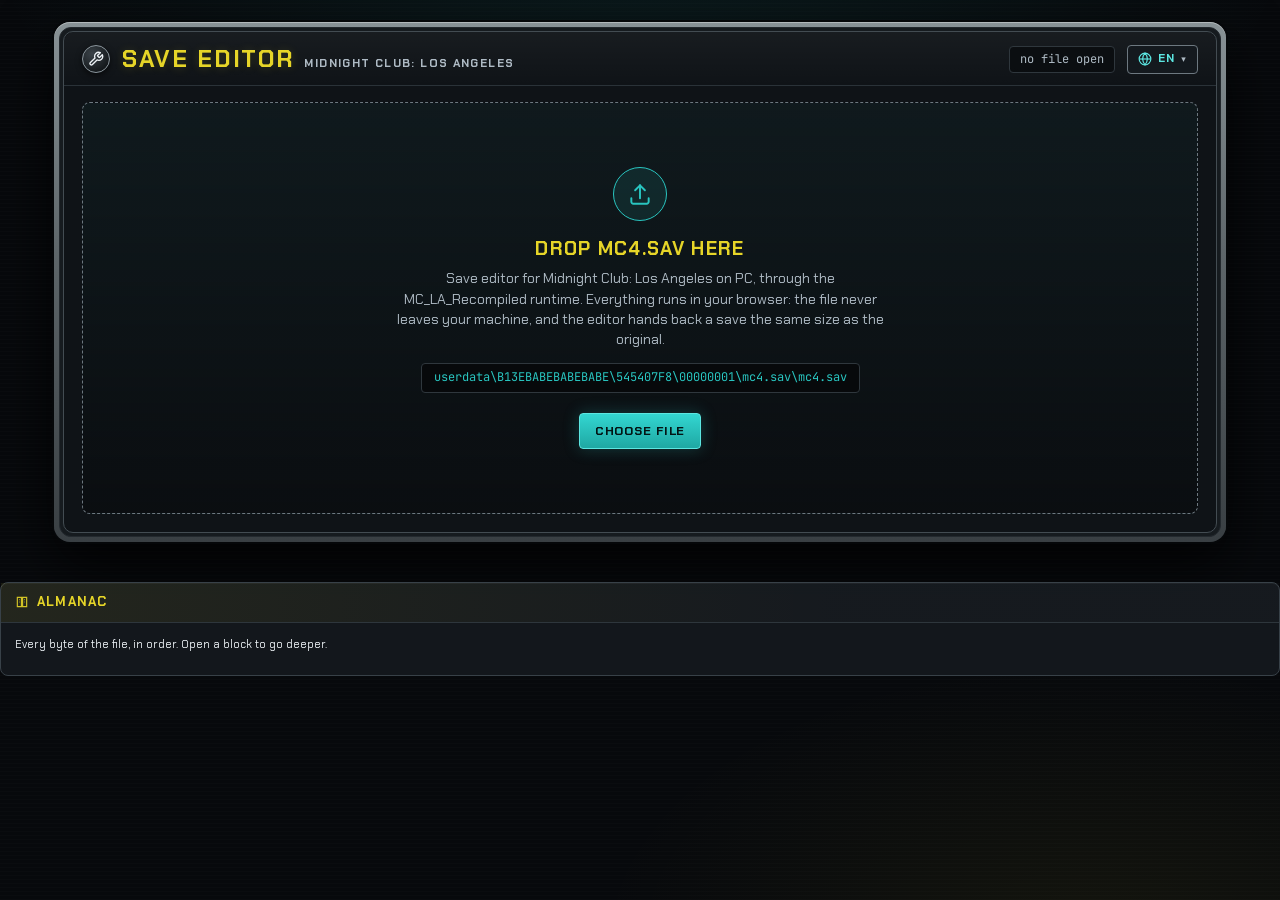
==== commit 097d0957: "feat: add a byte-level almanac panel" ====
--- a/index.html
+++ b/index.html
@@ -332,6 +332,19 @@
   </div>
 </div>
 
+<!-- Almanac panel -->
+                <div class="panel" data-group="sections">
+                  <header>
+                    <svg class="hdr-icon" width="14" height="14" viewBox="0 0 24 24" fill="none" stroke="currentColor" stroke-width="2" aria-hidden="true"><path d="M4 4h7v16H4z"/><path d="M13 4h7v16h-7z"/><path d="M7 8h1M7 12h1M16 8h1M16 12h1"/></svg>
+                    <span data-i18n="almanac">Almanaque</span>
+                    <span class="count" id="alnCount"></span>
+                  </header>
+                  <div class="body">
+                    <p class="aln-hint" data-i18n="alnHint">Every byte of the file, in order. Open a block to go deeper.</p>
+                    <div class="almanac" id="almanac"></div>
+                  </div>
+                </div>
+
 <!-- Performance Shop Modal -->
 <div class="shop-backdrop" id="shopModal" hidden role="dialog" aria-modal="true" aria-labelledby="shopTitle">
   <div class="shop-dialog" id="shopDialog" tabindex="-1">
@@ -483,6 +496,7 @@
   <script src="src/preface.js"></script>
   <script src="src/i18n.js"></script>
   <script src="src/data.js"></script>
+  <script src="src/almanac.js"></script>
   <script src="src/core.js"></script>
   <script src="src/garage.js"></script>
   <script src="src/ui.js"></script>
--- a/src/styles.css
+++ b/src/styles.css
@@ -888,6 +888,141 @@
   font-weight: 700;
 }
 
+/* ---------- Layout docs (Hex Sections) ---------- */
+
+.doc-group {
+  border: 1px solid var(--row-line);
+  border-radius: 4px;
+  margin: 6px 0;
+  background: #0d1115;
+}
+.doc-group:last-child { margin-bottom: 0; }
+
+.doc-head {
+  display: flex;
+  align-items: center;
+  gap: 8px;
+  cursor: pointer;
+  user-select: none;
+  padding: 9px 10px;
+  font-family: var(--display);
+  font-size: 11.5px;
+  font-weight: 700;
+  letter-spacing: 0.06em;
+  text-transform: uppercase;
+  color: var(--ink-dim);
+  transition: color 140ms var(--out), background 140ms var(--out);
+}
+.doc-head:hover { color: var(--ink); background: rgba(41, 197, 192, 0.08); }
+.doc-head .chev {
+  display: inline-block;
+  color: var(--edge);
+  font-size: 9px;
+  line-height: 1;
+  transition: transform 0.14s var(--out), color 0.14s var(--out);
+}
+.doc-group.open > .doc-head .chev {
+  transform: rotate(90deg);
+  color: var(--yellow);
+}
+.doc-group.open > .doc-head { color: var(--yellow); }
+
+.doc-body {
+  display: grid;
+  grid-template-rows: 0fr;
+  transition: grid-template-rows 0.22s var(--out);
+}
+.doc-group.open > .doc-body { grid-template-rows: 1fr; }
+.doc-inner { overflow: hidden; min-height: 0; }
+.doc-inner .offsets { padding: 0 4px 6px; }
+
+.file-row td { color: var(--ink); }
+
+/* A prose row: no offset, it spans the table and reads as a sentence. */
+.offsets .doc-note td {
+  text-align: left;
+  color: var(--muted-foreground);
+  font-family: var(--display);
+  font-size: 11px;
+  letter-spacing: 0.02em;
+  white-space: normal;
+  padding: 5px 6px;
+}
+
+/* ---------- Almanac ---------- */
+
+.aln-hint {
+  margin: 0 0 8px;
+  font-size: 11px;
+  color: var(--muted-foreground);
+}
+
+.almanac {
+  display: grid;
+  gap: 4px;
+  font-family: var(--data);
+  font-size: 11.5px;
+}
+
+.aln-node { border: 1px solid var(--row-line); border-radius: 4px; background: #0d1115; }
+.aln-node.has-kids > .aln-head { color: var(--ink); }
+
+.aln-head {
+  display: flex;
+  align-items: center;
+  gap: 8px;
+  padding: 7px 9px;
+  cursor: pointer;
+  user-select: none;
+  border-radius: 4px;
+  transition: background 140ms var(--out), color 140ms var(--out);
+}
+.aln-head:hover { background: rgba(41, 197, 192, 0.08); }
+.aln-head .chev {
+  display: inline-block;
+  width: 8px;
+  color: var(--edge);
+  font-size: 9px;
+  line-height: 1;
+  transition: transform 0.14s var(--out), color 0.14s var(--out);
+}
+.aln-node.open > .aln-head .chev { transform: rotate(90deg); color: var(--yellow); }
+
+.aln-name {
+  font-family: var(--display);
+  font-weight: 700;
+  letter-spacing: 0.05em;
+  text-transform: uppercase;
+  color: var(--cyan);
+}
+.aln-range { margin-left: auto; color: var(--ink-dim); font-variant-numeric: tabular-nums; }
+.aln-size { color: var(--ink-dim); font-variant-numeric: tabular-nums; white-space: nowrap; }
+.aln-type {
+  min-width: 74px;
+  text-align: right;
+  color: var(--yellow);
+  font-variant-numeric: tabular-nums;
+  white-space: nowrap;
+}
+
+.aln-body {
+  display: grid;
+  grid-template-rows: 0fr;
+  transition: grid-template-rows 0.22s var(--out);
+}
+.aln-node.open > .aln-body { grid-template-rows: 1fr; }
+.aln-inner { overflow: hidden; min-height: 0; }
+.aln-inner > .aln-node { margin: 4px 6px 4px 14px; }
+
+.aln-note {
+  margin: 0;
+  padding: 6px 10px;
+  font-size: 11px;
+  color: var(--muted-foreground);
+}
+.aln-rows { padding: 0 6px 6px; }
+.aln-rows td:nth-child(3) { color: var(--yellow); white-space: nowrap; }
+
 /* ---------- Garage Slots ---------- */
 
 .garage-tools {
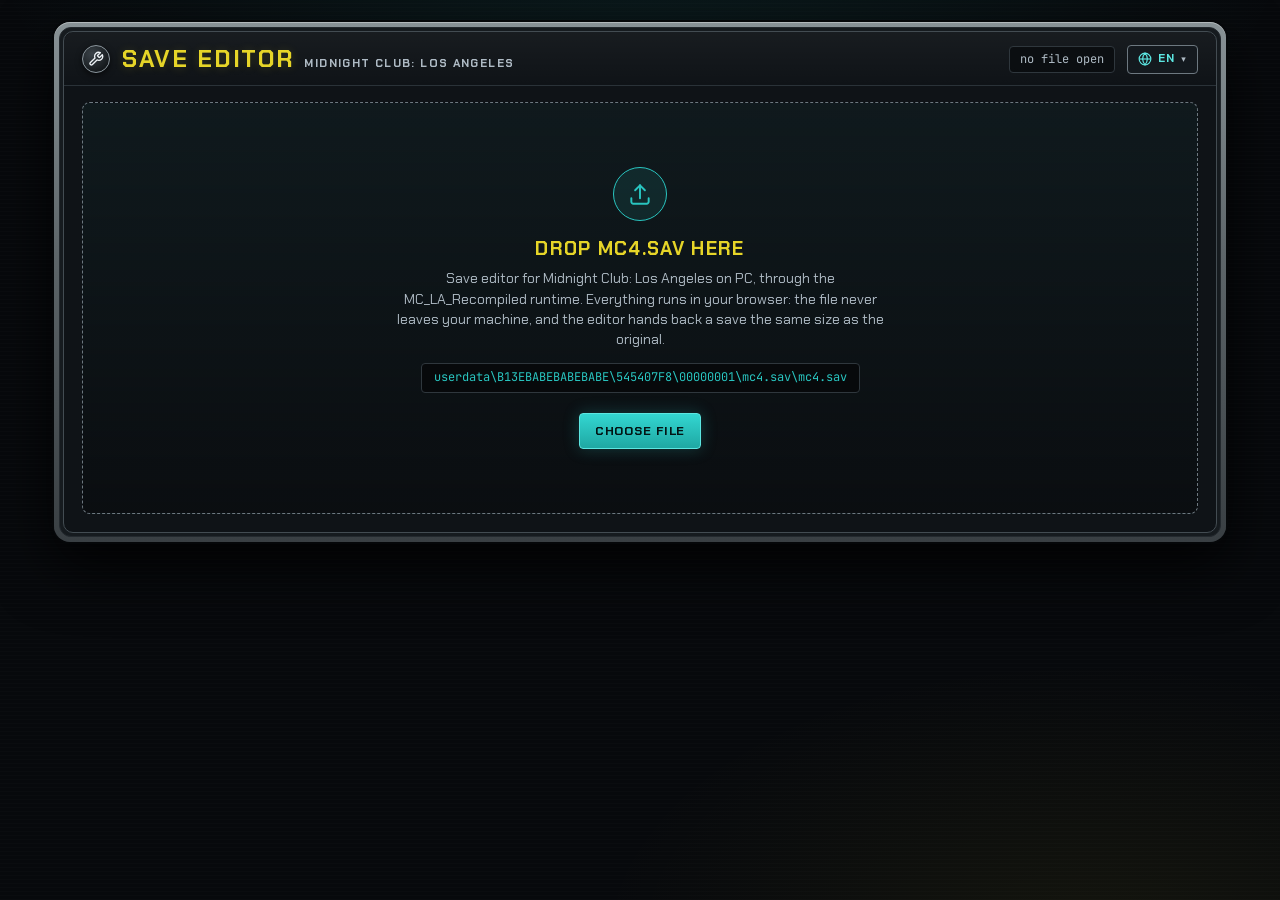
==== commit da000cf5: "fix: make sections tab the almanac" ====
--- a/index.html
+++ b/index.html
@@ -70,7 +70,7 @@
               <span class="chev">&gt;</span><span data-i18n="tabCareer">Carreira &amp; Stats</span>
             </button>
             <button class="tab-btn" type="button" data-tab="sections">
-              <span class="chev">&gt;</span><span data-i18n="tabSections">Se&ccedil;&otilde;es Hex</span>
+              <span class="chev">&gt;</span><span data-i18n="tabSections">Almanaque</span>
             </button>
             <span class="tab-hint" data-i18n="tabKeys">Q / E</span>
           </nav>
@@ -177,25 +177,15 @@
                   </div>
                 </div>
 
-                <!-- Hex Sections panel -->
                 <div class="panel" data-group="sections">
                   <header>
-                    <svg class="hdr-icon" width="14" height="14" viewBox="0 0 24 24" fill="none" stroke="currentColor" stroke-width="2" aria-hidden="true"><rect x="3" y="3" width="18" height="18" rx="2"/><path d="M3 9h18"/><path d="M9 21V9"/></svg>
-                    <span data-i18n="sections">Secoes</span>
-                    <span class="count" id="secCount"></span>
-                  </header>
-                  <div class="body sections-body">
-                    <table class="sections">
-                      <thead>
-                        <tr>
-                          <th data-i18n="thName">Nome</th>
-                          <th data-i18n="thStart">Inicio</th>
-                          <th>Bytes</th>
-                        </tr>
-                      </thead>
-                      <tbody id="secBody"></tbody>
-                    </table>
-
+                    <svg class="hdr-icon" width="14" height="14" viewBox="0 0 24 24" fill="none" stroke="currentColor" stroke-width="2" aria-hidden="true"><path d="M4 4h7v16H4z"/><path d="M13 4h7v16h-7z"/><path d="M7 8h1M7 12h1M16 8h1M16 12h1"/></svg>
+                    <span data-i18n="almanac">Almanaque</span>
+                    <span class="count" id="alnCount"></span>
+                  </header>
+                  <div class="body">
+                    <p class="aln-hint" data-i18n="alnHint">Cada byte do arquivo, em ordem. Abra um bloco para ir mais fundo.</p>
+                    <div class="almanac" id="almanac"></div>
                     <div class="coverage" id="coverage">
                       <div class="cov-top">
                         <span class="cov-pct" id="covPct">0%</span>
@@ -332,18 +322,6 @@
   </div>
 </div>
 
-<!-- Almanac panel -->
-                <div class="panel" data-group="sections">
-                  <header>
-                    <svg class="hdr-icon" width="14" height="14" viewBox="0 0 24 24" fill="none" stroke="currentColor" stroke-width="2" aria-hidden="true"><path d="M4 4h7v16H4z"/><path d="M13 4h7v16h-7z"/><path d="M7 8h1M7 12h1M16 8h1M16 12h1"/></svg>
-                    <span data-i18n="almanac">Almanaque</span>
-                    <span class="count" id="alnCount"></span>
-                  </header>
-                  <div class="body">
-                    <p class="aln-hint" data-i18n="alnHint">Every byte of the file, in order. Open a block to go deeper.</p>
-                    <div class="almanac" id="almanac"></div>
-                  </div>
-                </div>
 
 <!-- Performance Shop Modal -->
 <div class="shop-backdrop" id="shopModal" hidden role="dialog" aria-modal="true" aria-labelledby="shopTitle">
